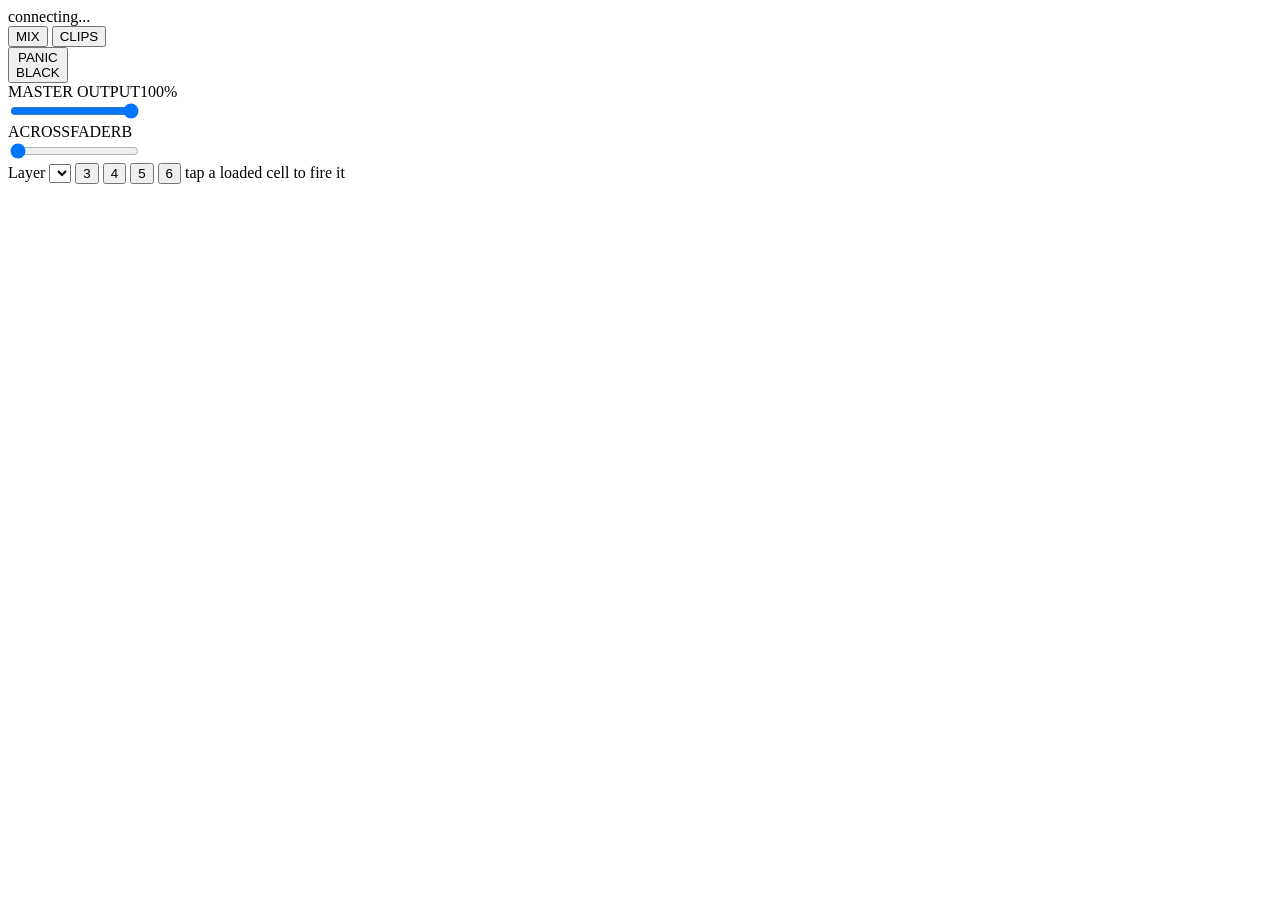
==== resolume_panel/index.html @ 0e11fdcf "Add standalone Resolume control panel + one-command launcher A phone/tablet control surface for driv" ====
<!DOCTYPE html>
<html lang="en">
<head>
<meta charset="utf-8">
<meta name="viewport" content="width=device-width, initial-scale=1, maximum-scale=1, user-scalable=no">
<meta name="apple-mobile-web-app-capable" content="yes">
<meta name="apple-mobile-web-app-status-bar-style" content="black">
<title>Resolume Control</title>
<link rel="preconnect" href="https://fonts.googleapis.com">
<link rel="preconnect" href="https://fonts.gstatic.com" crossorigin>
<link href="https://fonts.googleapis.com/css2?family=Barlow+Condensed:wght@500;600;700;800&display=swap" rel="stylesheet">
<link rel="stylesheet" href="/style.css">
</head>
<body>
  <header id="topbar">
    <div id="status">
      <span id="statusdot" class="dot dot-unknown"></span>
      <span id="statustext">connecting...</span>
    </div>
    <div id="tabs">
      <button class="tab tab-active" data-tab="mix">MIX</button>
      <button class="tab" data-tab="clips">CLIPS</button>
    </div>
    <button id="panic" class="panic">PANIC<br>BLACK</button>
  </header>

  <!-- visible error strip: iOS Safari swallows JS errors silently -->
  <div id="errbar" class="hidden"></div>

  <section id="tab-mix" class="tabpane">
    <div id="master-wrap">
      <div class="master-label">
        <span>MASTER OUTPUT</span><span id="master-val">100%</span>
      </div>
      <input id="master" type="range" min="0" max="1" step="0.01" value="1">
    </div>
    <div id="layers"></div>
    <div id="xfade-wrap">
      <div class="xfade-label"><span>A</span><span>CROSSFADER</span><span>B</span></div>
      <input id="xfade" type="range" min="0" max="1" step="0.01" value="0">
    </div>
  </section>

  <section id="tab-clips" class="tabpane hidden">
    <div id="clips-toolbar">
      <label>Layer <select id="clip-layer"></select></label>
      <span id="grid-density">
        <button class="dbtn" data-cols="3">3</button>
        <button class="dbtn" data-cols="4">4</button>
        <button class="dbtn" data-cols="5">5</button>
        <button class="dbtn" data-cols="6">6</button>
      </span>
      <span id="clip-hint">tap a loaded cell to fire it</span>
    </div>
    <div id="clipgrid"></div>
  </section>

  <script src="/app.js"></script>
</body>
</html>
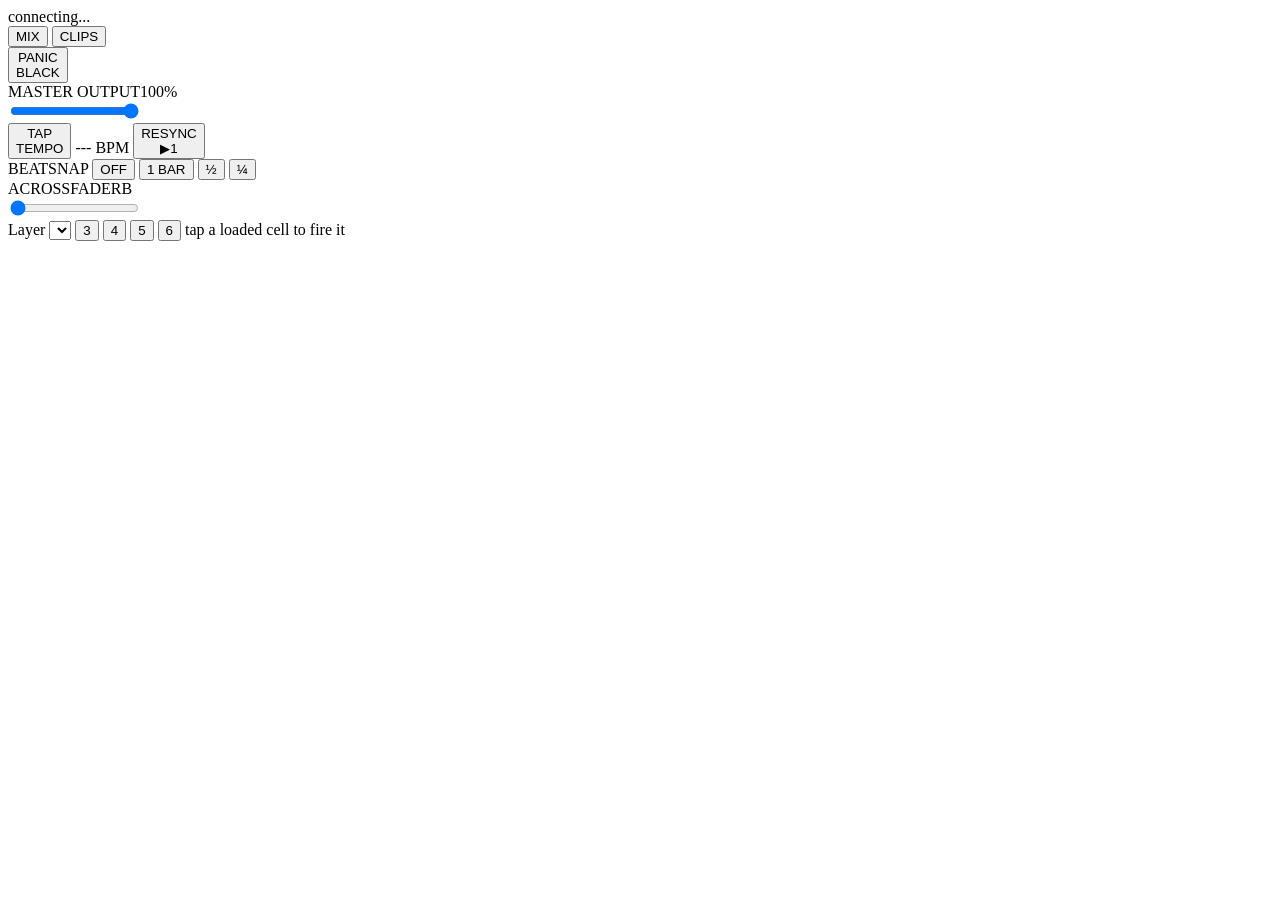
==== commit eb881477: "Add beatsnap: tap tempo, beat-quantised cuts, resync Operator-driven tempo control on the iPad panel" ====
--- a/resolume_panel/index.html
+++ b/resolume_panel/index.html
@@ -34,6 +34,22 @@
       </div>
       <input id="master" type="range" min="0" max="1" step="0.01" value="1">
     </div>
+    <div id="tempo-wrap">
+      <div class="tempo-row">
+        <button id="tap" class="tempo-btn">TAP<br>TEMPO</button>
+        <span id="bpm-val">--- BPM</span>
+        <button id="resync" class="tempo-btn">RESYNC<br>&#9654;1</button>
+      </div>
+      <div class="beatsnap-row">
+        <span class="beatsnap-label">BEATSNAP</span>
+        <span id="beatsnap-btns">
+          <button class="bsbtn" data-index="0">OFF</button>
+          <button class="bsbtn" data-index="4">1 BAR</button>
+          <button class="bsbtn" data-index="5">&#189;</button>
+          <button class="bsbtn" data-index="6">&#188;</button>
+        </span>
+      </div>
+    </div>
     <div id="layers"></div>
     <div id="xfade-wrap">
       <div class="xfade-label"><span>A</span><span>CROSSFADER</span><span>B</span></div>
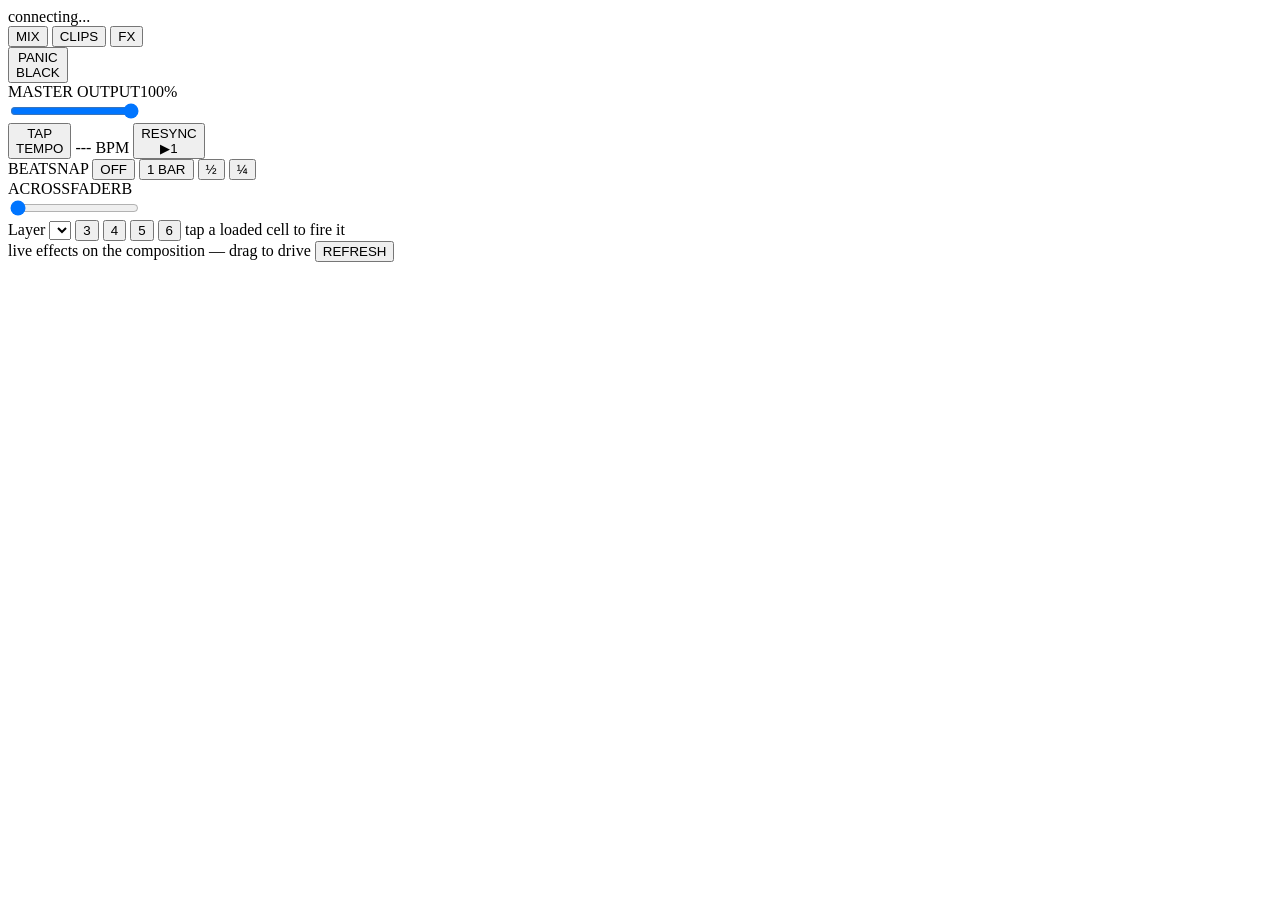
==== commit d95cd2d3: "Add FX tab: live-discovered effect faders Completes the effect-param work into a usable iPad surface" ====
--- a/resolume_panel/index.html
+++ b/resolume_panel/index.html
@@ -20,6 +20,7 @@
     <div id="tabs">
       <button class="tab tab-active" data-tab="mix">MIX</button>
       <button class="tab" data-tab="clips">CLIPS</button>
+      <button class="tab" data-tab="fx">FX</button>
     </div>
     <button id="panic" class="panic">PANIC<br>BLACK</button>
   </header>
@@ -71,6 +72,14 @@
     <div id="clipgrid"></div>
   </section>
 
+  <section id="tab-fx" class="tabpane hidden">
+    <div id="fx-toolbar">
+      <span id="fx-hint">live effects on the composition — drag to drive</span>
+      <button id="fx-refresh" class="lbtn">REFRESH</button>
+    </div>
+    <div id="fxlist"></div>
+  </section>
+
   <script src="/app.js"></script>
 </body>
 </html>
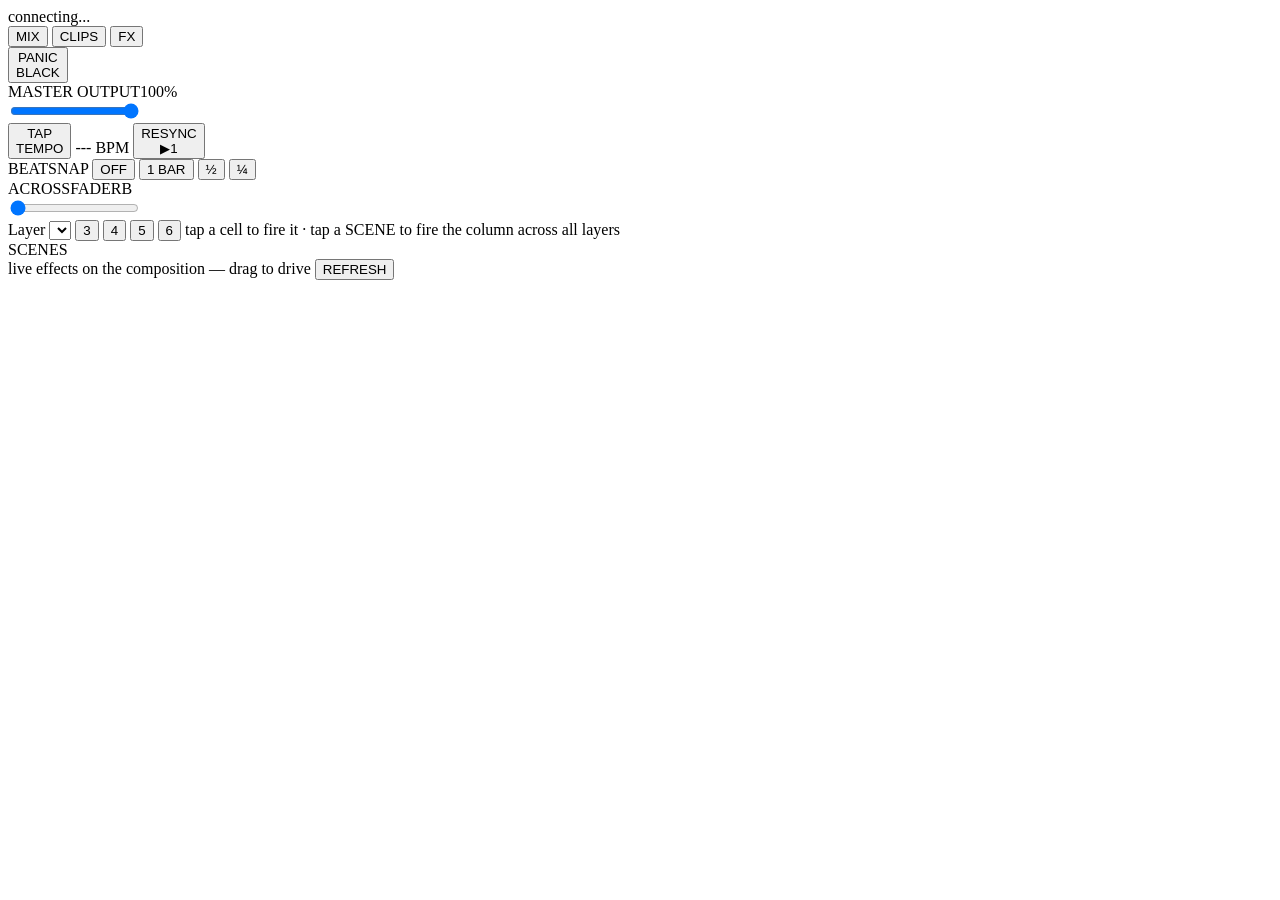
==== commit 96939d50: "Wire scene (column) firing into the CLIPS tab Review pass found /api/fire_column served but never ca" ====
--- a/resolume_panel/index.html
+++ b/resolume_panel/index.html
@@ -67,7 +67,11 @@
         <button class="dbtn" data-cols="5">5</button>
         <button class="dbtn" data-cols="6">6</button>
       </span>
-      <span id="clip-hint">tap a loaded cell to fire it</span>
+      <span id="clip-hint">tap a cell to fire it · tap a SCENE to fire the column across all layers</span>
+    </div>
+    <div id="scene-row-wrap">
+      <span class="scene-label">SCENES</span>
+      <div id="scene-row"></div>
     </div>
     <div id="clipgrid"></div>
   </section>
